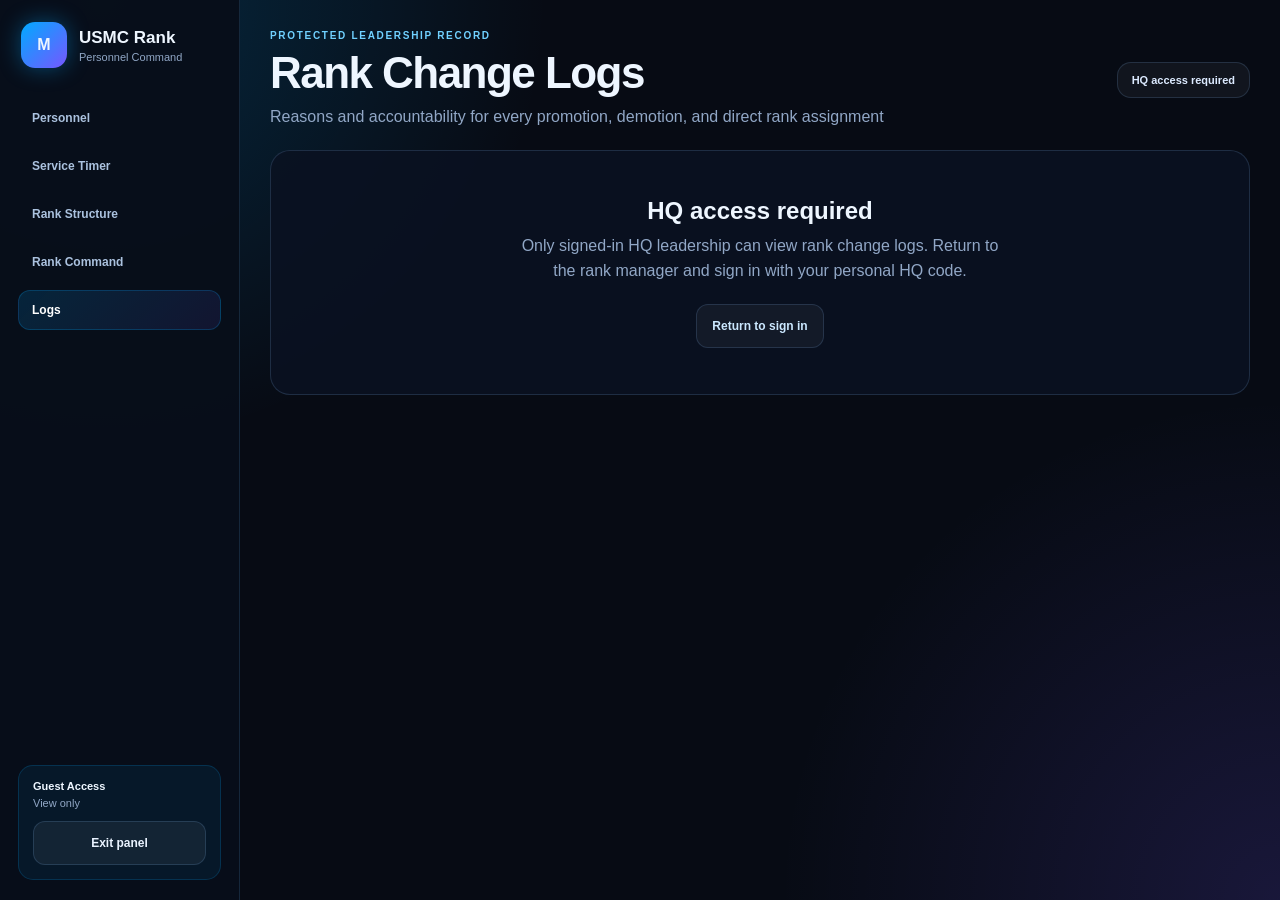
==== usmc-rank-manager/logs.html @ 3b0e1630 "Add HQ rank logs page" ====
<!doctype html>
<html lang="en">
<head>
  <meta charset="UTF-8">
  <meta name="viewport" content="width=device-width, initial-scale=1.0">
  <meta name="description" content="Protected USMC rank change logs">
  <title>Rank Change Logs · USMC Rank Manager</title>
  <link rel="stylesheet" href="styles.css?v=20260901-logs">
  <link rel="stylesheet" href="logs.css?v=20260901-logs">
</head>
<body>
  <div class="app">
    <aside class="sidebar">
      <div class="brand"><div class="brand-icon">M</div><div><h2>USMC Rank</h2><p>Personnel Command</p></div></div>
      <nav><a href="index.html#personnel">Personnel</a><a href="index.html#timer">Service Timer</a><a href="index.html#ranks">Rank Structure</a><a href="index.html#command">Rank Command</a><a class="active" href="logs.html">Logs</a></nav>
      <div class="sidebar-foot"><strong id="access-name">HQ Access</strong><span id="access-rank">Checking authorization…</span><button id="exit-logs" type="button">Exit panel</button></div>
    </aside>
    <section class="main logs-main">
      <header class="page-header"><div><p class="eyebrow">Protected leadership record</p><h1>Rank Change Logs</h1><p class="muted">Reasons and accountability for every promotion, demotion, and direct rank assignment</p></div><div id="role-badge" class="role-badge">HQ access required</div></header>
      <div id="logs-content">
        <div class="logs-toolbar"><a class="back-link" href="index.html">← Rank manager</a><button id="refresh-logs" type="button">Refresh logs</button></div>
        <article class="panel logs-panel"><div class="panel-head"><span>01</span><div><p>Leadership audit</p><h2>Rank history</h2></div></div><div id="logs-list" class="logs-list"><div class="empty">Loading logs…</div></div></article>
      </div>
      <section id="logs-blocked" class="logs-blocked hidden"><h2>HQ access required</h2><p>Only signed-in HQ leadership can view rank change logs. Return to the rank manager and sign in with your personal HQ code.</p><a class="back-link" href="index.html">Return to sign in</a></section>
    </section>
  </div>
  <div id="toast" class="toast" role="status"></div>
  <script src="config.js"></script>
  <script src="logs.js?v=20260901-logs"></script>
</body>
</html>
---- usmc-rank-manager/styles.css ----
:root{--bg:#070b14;--panel:rgba(11,18,33,.88);--line:rgba(135,191,255,.16);--text:#eef6ff;--muted:#91a7c6;--blue:#00aaff;--purple:#7657ff;--green:#52d49d;--red:#ff6782;--shadow:0 18px 50px rgba(0,0,0,.28)}
*{box-sizing:border-box}html{scroll-behavior:smooth;background:var(--bg)}body{margin:0;min-height:100vh;background:radial-gradient(circle at 8% 0,rgba(0,170,255,.18),transparent 30%),radial-gradient(circle at 100% 100%,rgba(118,87,255,.16),transparent 32%),var(--bg);color:var(--text);font-family:Inter,Arial,Helvetica,sans-serif;overflow-x:hidden}button,input{font:inherit}.hidden{display:none!important}button{min-height:44px;padding:0 15px;color:#eaf3ff;border:1px solid var(--line);border-radius:12px;background:rgba(255,255,255,.055);font-size:12px;font-weight:800;cursor:pointer;transition:transform .16s ease,border-color .16s ease,background .16s ease}button:hover:not(:disabled){transform:translateY(-1px);border-color:rgba(0,170,255,.46);background:rgba(255,255,255,.085)}button:disabled{opacity:.38;cursor:not-allowed}.primary{border-color:transparent;background:linear-gradient(135deg,var(--blue),var(--purple));box-shadow:0 10px 24px rgba(0,170,255,.17)}.danger-button{color:#ffb4c1;border-color:rgba(255,103,130,.26);background:rgba(255,103,130,.08)}input{width:100%;height:46px;padding:0 14px;color:white;border:1px solid var(--line);border-radius:12px;background:rgba(255,255,255,.055);outline:none}input::placeholder{color:#6f86a7}input:focus{border-color:rgba(0,170,255,.62);box-shadow:0 0 0 3px rgba(0,170,255,.11)}label{color:#bfd2eb;font-size:11px;font-weight:800}.eyebrow{margin:0 0 7px;color:#70d1ff;font-size:10px;font-weight:900;letter-spacing:.17em;text-transform:uppercase}.muted,.hint{color:var(--muted);line-height:1.55}
.entry-shell{min-height:100vh;display:grid;place-items:center;padding:24px}.entry-card{width:min(680px,100%);padding:38px;border:1px solid var(--line);border-radius:28px;background:rgba(9,15,28,.94);box-shadow:0 30px 90px rgba(0,0,0,.46);backdrop-filter:blur(18px)}.brand-icon{width:46px;height:46px;display:grid;place-items:center;flex:0 0 46px;border-radius:14px;background:linear-gradient(135deg,var(--blue),var(--purple));box-shadow:0 0 22px rgba(0,170,255,.38);font-weight:900}.entry-card>.eyebrow{margin-top:20px}.entry-card h1{margin:0;font-size:clamp(31px,6vw,48px);letter-spacing:-.035em}.entry-copy{max-width:570px;color:var(--muted);line-height:1.62}.entry-options{display:grid;gap:12px;margin-top:28px}.entry-option{width:100%;min-height:84px;display:grid;grid-template-columns:52px minmax(0,1fr) auto;align-items:center;gap:14px;padding:15px;color:var(--text);text-align:left;border:1px solid rgba(0,170,255,.26);border-radius:18px;background:linear-gradient(135deg,rgba(0,170,255,.12),rgba(118,87,255,.09))}.entry-option.guest{border-color:var(--line);background:rgba(255,255,255,.035)}.option-icon{width:48px;height:48px;display:grid;place-items:center;border-radius:14px;background:rgba(0,170,255,.14);font-weight:900}.entry-option strong,.entry-option small{display:block}.entry-option small{margin-top:5px;color:var(--muted);font-weight:500;line-height:1.4}.entry-foot{margin:24px 0 0;color:#7e94b3;font-size:12px}.hq-form,.stack{display:grid;gap:10px;margin-top:22px}.text-button{border:0;background:transparent;color:#9fc5f1}
.app{display:grid;grid-template-columns:240px minmax(0,1fr);min-height:100vh}.sidebar{position:sticky;top:0;height:100vh;padding:22px 18px;background:rgba(8,14,26,.96);border-right:1px solid rgba(105,185,255,.15);z-index:20}.brand{display:flex;align-items:center;gap:12px;margin:0 3px 30px}.brand h2,.brand p{margin:0}.brand h2{font-size:17px}.brand p{margin-top:3px;color:var(--muted);font-size:11px}.sidebar nav{display:grid;gap:8px}.sidebar nav a{padding:12px 13px;color:#abc2df;border:1px solid transparent;border-radius:12px;font-size:12px;font-weight:750;text-decoration:none;transition:.16s}.sidebar nav a:hover,.sidebar nav a.active{color:white;border-color:rgba(0,170,255,.22);background:linear-gradient(135deg,rgba(0,170,255,.15),rgba(118,87,255,.1))}.sidebar-foot{position:absolute;left:18px;right:18px;bottom:20px;display:grid;gap:5px;padding:14px;border:1px solid rgba(0,170,255,.18);border-radius:15px;background:rgba(0,170,255,.07);font-size:11px;overflow:hidden}.sidebar-foot strong,.sidebar-foot span{overflow-wrap:anywhere}.sidebar-foot span{color:var(--muted)}.sidebar-foot button{margin-top:7px}
.main{min-width:0;padding:30px}.page-header,.selected-bar,.workspace,footer{width:min(1340px,100%);margin-left:auto;margin-right:auto}.page-header{display:flex;align-items:center;justify-content:space-between;gap:22px;margin-bottom:20px}.page-header h1{margin:0;font-size:clamp(30px,4vw,44px);letter-spacing:-.035em}.page-header p:last-child{margin:7px 0 0}.role-badge{max-width:380px;padding:11px 14px;color:#dceaff;border:1px solid var(--line);border-radius:14px;background:rgba(255,255,255,.045);font-size:11px;font-weight:850;text-align:right;overflow-wrap:anywhere}.selected-bar{display:flex;align-items:center;justify-content:space-between;gap:18px;min-height:72px;padding:14px 18px;border:1px solid var(--line);border-radius:17px;background:rgba(11,18,33,.78);box-shadow:0 12px 35px rgba(0,0,0,.2)}.selected-bar>div{min-width:0;display:flex;align-items:baseline;gap:14px}.selected-bar span{color:var(--muted);font-size:9px;font-weight:850;letter-spacing:.14em;text-transform:uppercase;white-space:nowrap}.selected-bar strong{font-size:20px;overflow-wrap:anywhere}.selected-bar>b{flex:0 0 auto;max-width:52%;padding:8px 11px;color:#cef0ff;border:1px solid rgba(0,170,255,.2);border-radius:10px;background:rgba(0,170,255,.12);font-size:11px;text-align:right;overflow-wrap:anywhere}
.workspace{display:grid;grid-template-columns:minmax(300px,.84fr) minmax(420px,1.45fr);grid-template-areas:"personnel timer" "personnel command" "access access" "ranks ranks";gap:18px;margin-top:18px}.panel{min-width:0;padding:20px;border:1px solid var(--line);border-radius:20px;background:var(--panel);box-shadow:var(--shadow);backdrop-filter:blur(12px);overflow:hidden}.personnel-panel{grid-area:personnel}.timer-panel{grid-area:timer}.command-panel{grid-area:command}.access-panel{grid-area:access}.ranks-panel{grid-area:ranks}.panel-head{display:flex;align-items:center;gap:12px;padding-bottom:15px;border-bottom:1px solid rgba(130,190,255,.1)}.panel-head>span{width:40px;height:40px;display:grid;place-items:center;flex:0 0 40px;color:#c4ebff;border:1px solid rgba(0,170,255,.23);border-radius:12px;background:rgba(0,170,255,.12);font-size:10px;font-weight:900}.panel-head p,.panel-head h2{margin:0}.panel-head p{color:#70d1ff;font-size:8px;font-weight:900;letter-spacing:.15em;text-transform:uppercase}.panel-head h2{margin-top:4px;font-size:17px}.input-action{display:grid;grid-template-columns:minmax(0,1fr) auto;gap:9px}.list{max-height:510px;margin-top:16px;padding-right:3px;overflow:auto;display:grid;align-content:start;gap:8px}.list::-webkit-scrollbar,.rank-list::-webkit-scrollbar{width:7px;height:7px}.list::-webkit-scrollbar-thumb,.rank-list::-webkit-scrollbar-thumb{border-radius:99px;background:rgba(130,190,255,.22)}.row{min-width:0;display:grid;grid-template-columns:minmax(0,1fr) auto auto;align-items:center;gap:9px;padding:11px;border:1px solid rgba(130,190,255,.11);border-radius:14px;background:rgba(255,255,255,.037);cursor:pointer;transition:.15s}.row:hover,.row.selected{border-color:rgba(0,170,255,.35);background:rgba(0,170,255,.065)}.row.selected{box-shadow:inset 3px 0 var(--blue)}.row>div{min-width:0}.row strong,.row small{display:block;overflow-wrap:anywhere}.row strong{font-size:13px}.row small{margin-top:3px;color:var(--muted);font-size:10px}.row .rank{padding:6px 8px;color:#c5ecff;border-radius:8px;background:rgba(0,170,255,.1);font-size:10px;font-weight:900}.row .remove{min-height:32px;padding:0 9px;color:#ff9caf;font-size:9px}.empty{padding:60px 20px;text-align:center;color:var(--muted);border:1px dashed var(--line);border-radius:14px}
.clock{display:flex;align-items:center;justify-content:center;gap:12px;min-height:178px;padding:24px 0}.clock div{min-width:70px;text-align:center}.clock strong{display:block;font-size:clamp(34px,4.2vw,52px);font-variant-numeric:tabular-nums;letter-spacing:-.04em}.clock small{color:var(--muted);font-size:9px;letter-spacing:.1em;text-transform:uppercase}.clock i{color:#557293;font-size:25px;font-style:normal}.timer-actions{display:grid;grid-template-columns:minmax(130px,.7fr) 1.3fr;align-items:end;gap:10px;padding-top:14px;border-top:1px solid rgba(130,190,255,.1)}.seconds-field{display:grid;gap:7px}.seconds-field span{color:var(--muted);font-size:9px;text-transform:uppercase;letter-spacing:.09em}.button-row{display:flex;align-items:center;gap:8px;flex-wrap:wrap}.button-row button{flex:1 1 105px}.timer-panel>.hint{margin:12px 0 0;font-size:10px}
.command-help{display:flex;gap:8px;flex-wrap:wrap;margin-top:4px}.command-help span{padding:7px 9px;color:var(--muted);border:1px solid rgba(130,190,255,.1);border-radius:9px;background:rgba(255,255,255,.03);font-size:9px}.command-help b{color:#bdeaff}.guest-message{display:none;margin-top:20px;padding:14px;border:1px solid rgba(130,190,255,.1);border-radius:12px;background:rgba(255,255,255,.025)}.guest-message strong,.guest-message span{display:block}.guest-message span{margin-top:4px;color:var(--muted);font-size:11px}.authority.hidden+.guest-message{display:block}
.access-layout{display:grid;grid-template-columns:minmax(260px,.8fr) minmax(340px,1.2fr);gap:20px;align-items:stretch;padding-top:18px}.access-status{min-height:44px;margin:0 0 16px;color:#b7cae3;font-size:12px;line-height:1.55}.code-result{min-width:0;display:grid;grid-template-columns:minmax(0,1fr) auto;gap:7px 12px;padding:16px;border:1px solid rgba(82,212,157,.26);border-radius:15px;background:rgba(82,212,157,.075);overflow:hidden}.code-result>span{color:#aeecca;font-size:9px;font-weight:900;letter-spacing:.13em;text-transform:uppercase}.code-result>strong{grid-column:1/2;font-size:13px;overflow-wrap:anywhere}.code-result>code{grid-column:1/2;display:block;min-width:0;padding:11px 12px;color:#caffdf;border:1px solid rgba(82,212,157,.18);border-radius:10px;background:rgba(0,0,0,.2);font:800 13px/1.45 ui-monospace,SFMono-Regular,Consolas,monospace;letter-spacing:.02em;overflow-wrap:anywhere;word-break:break-word}.code-result>button{grid-column:2;grid-row:1/4;align-self:stretch;min-width:100px;color:#caffdf;border-color:rgba(82,212,157,.22);background:rgba(82,212,157,.09)}.code-result>small{grid-column:1/-1;color:#7fa990;font-size:9px}
.rank-list{max-height:520px;margin-top:16px;padding-right:4px;overflow:auto;display:grid;grid-template-columns:repeat(3,minmax(0,1fr));gap:8px}.rank-item{min-width:0;display:grid;grid-template-columns:48px minmax(0,1fr);gap:10px;padding:11px;border:1px solid rgba(130,190,255,.1);border-radius:13px;background:rgba(255,255,255,.03)}.rank-item>b{color:#bfeaff;font-size:11px}.rank-item strong{font-size:11px;overflow-wrap:anywhere}.rank-item small{color:var(--muted);font-size:9px;overflow-wrap:anywhere}footer{padding:24px 0 5px;color:#637b9b;font-size:10px;text-align:center}.toast{position:fixed;right:22px;bottom:22px;z-index:50;width:min(420px,calc(100% - 44px));padding:14px 16px;color:white;border:1px solid rgba(0,170,255,.34);border-radius:14px;background:rgba(8,14,26,.98);box-shadow:0 18px 42px rgba(0,0,0,.4);font-size:12px;opacity:0;transform:translateY(12px);pointer-events:none;transition:.2s}.toast.show{opacity:1;transform:none}
@media(max-width:1100px){.workspace{grid-template-columns:1fr;grid-template-areas:"personnel" "timer" "command" "access" "ranks"}.personnel-panel .list{max-height:360px}.rank-list{grid-template-columns:repeat(2,minmax(0,1fr))}.access-layout{grid-template-columns:1fr}}
@media(max-width:820px){.app{grid-template-columns:1fr}.sidebar{position:relative;height:auto;padding:16px}.brand{margin-bottom:14px}.sidebar nav{display:flex;gap:7px;overflow-x:auto}.sidebar nav a{flex:0 0 auto}.sidebar-foot{position:static;margin-top:14px}.main{padding:20px 15px}.page-header{align-items:flex-start;flex-direction:column}.role-badge{text-align:left}.selected-bar>div{align-items:flex-start;flex-direction:column;gap:5px}.selected-bar>b{max-width:48%}}
@media(max-width:560px){.entry-card{padding:24px}.entry-option{grid-template-columns:46px minmax(0,1fr)}.entry-option>b{display:none}.option-icon{width:42px;height:42px}.selected-bar{align-items:flex-start;flex-direction:column}.selected-bar>b{max-width:100%;text-align:left}.input-action,.timer-actions{grid-template-columns:1fr}.button-row{display:grid;grid-template-columns:1fr}.clock{gap:5px;min-height:150px}.clock div{min-width:54px}.clock strong{font-size:28px}.rank-list{grid-template-columns:1fr}.access-layout{grid-template-columns:minmax(0,1fr)}.code-result{grid-template-columns:1fr}.code-result>button{grid-column:1;grid-row:auto}.panel{padding:16px}}
---- usmc-rank-manager/logs.css ----
body.modal-open{overflow:hidden}
textarea{font:inherit;width:100%;min-height:132px;resize:vertical;padding:13px 14px;color:white;border:1px solid var(--line);border-radius:12px;background:rgba(255,255,255,.055);outline:none;line-height:1.5}
textarea::placeholder{color:#6f86a7}textarea:focus{border-color:rgba(0,170,255,.62);box-shadow:0 0 0 3px rgba(0,170,255,.11)}
.modal-backdrop{position:fixed;inset:0;z-index:80;display:grid;place-items:center;padding:20px;background:rgba(3,7,14,.8);backdrop-filter:blur(8px)}
.reason-modal{width:min(520px,100%);padding:26px;border:1px solid rgba(0,170,255,.28);border-radius:22px;background:#0b1221;box-shadow:0 28px 80px rgba(0,0,0,.58)}
.modal-icon{width:44px;height:44px;display:grid;place-items:center;margin-bottom:17px;border-radius:13px;background:linear-gradient(135deg,var(--blue),var(--purple));font-weight:900}.reason-modal h2{margin:0;font-size:24px}.modal-summary{margin:9px 0 20px;color:var(--muted);font-size:12px;overflow-wrap:anywhere}.reason-modal label{display:block;margin-bottom:8px}.modal-actions{display:flex;justify-content:flex-end;gap:9px;margin-top:16px}.modal-actions button{min-width:125px}
.logs-main{padding-bottom:50px}.logs-toolbar{width:min(1100px,100%);display:flex;justify-content:space-between;gap:10px;margin:0 auto 18px}.back-link{display:inline-flex;align-items:center;min-height:44px;padding:0 15px;color:#cbe8ff;border:1px solid var(--line);border-radius:12px;background:rgba(255,255,255,.045);font-size:12px;font-weight:800;text-decoration:none}.logs-panel,.logs-blocked{width:min(1100px,100%);margin:0 auto}.logs-list{display:grid;gap:10px;margin-top:16px}.log-entry{display:grid;grid-template-columns:minmax(0,1fr) auto;gap:14px;padding:16px;border:1px solid rgba(130,190,255,.12);border-radius:15px;background:rgba(255,255,255,.03)}.log-main{min-width:0}.log-title{display:flex;align-items:center;gap:9px;flex-wrap:wrap}.log-title strong{font-size:13px}.log-change{padding:5px 8px;color:#c6edff;border-radius:8px;background:rgba(0,170,255,.1);font-size:10px;font-weight:900}.log-meta{margin:7px 0 0;color:var(--muted);font-size:10px}.log-reason{margin:11px 0 0;padding:11px 12px;color:#dbeaff;border-left:3px solid var(--blue);border-radius:0 10px 10px 0;background:rgba(0,170,255,.055);font-size:12px;line-height:1.55;overflow-wrap:anywhere}.delete-log{align-self:center;color:#ffafbd;border-color:rgba(255,103,130,.26);background:rgba(255,103,130,.07)}.logs-blocked{padding:46px 24px;text-align:center;border:1px solid var(--line);border-radius:20px;background:var(--panel)}.logs-blocked h2{margin:0 0 8px}.logs-blocked p{margin:0 auto 20px;max-width:500px;color:var(--muted);line-height:1.6}
@media(max-width:560px){.modal-actions{display:grid;grid-template-columns:1fr}.log-entry{grid-template-columns:1fr}.delete-log{width:100%}.logs-toolbar{align-items:stretch;flex-direction:column}}
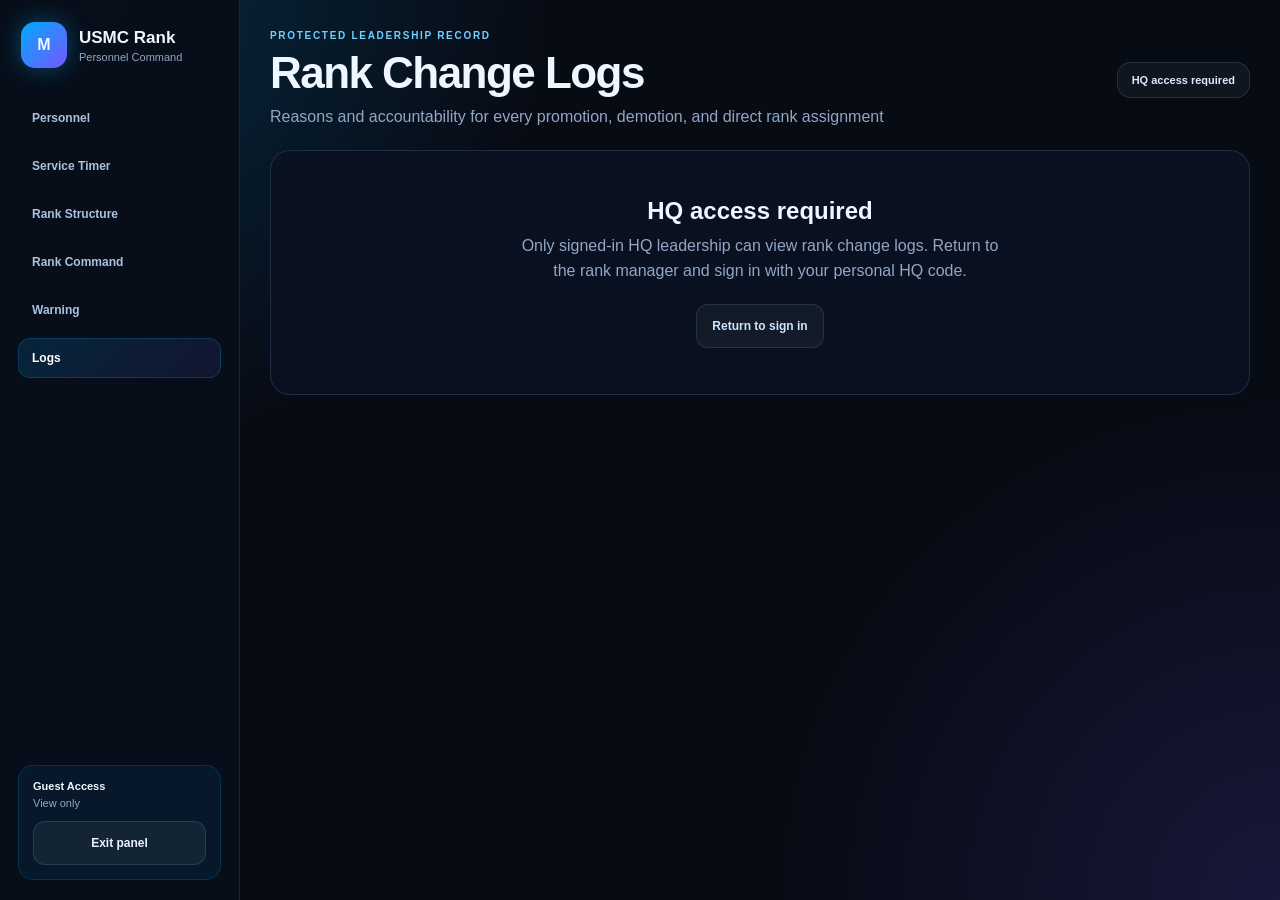
==== commit 357887cb: "Add Warning navigation to Logs" ====
--- a/usmc-rank-manager/logs.html
+++ b/usmc-rank-manager/logs.html
@@ -6,13 +6,13 @@
   <meta name="description" content="Protected USMC rank change logs">
   <title>Rank Change Logs · USMC Rank Manager</title>
   <link rel="stylesheet" href="styles.css?v=20260901-logs">
-  <link rel="stylesheet" href="logs.css?v=20260901-logs">
+  <link rel="stylesheet" href="logs.css?v=20260901-warnings">
 </head>
 <body>
   <div class="app">
     <aside class="sidebar">
       <div class="brand"><div class="brand-icon">M</div><div><h2>USMC Rank</h2><p>Personnel Command</p></div></div>
-      <nav><a href="index.html#personnel">Personnel</a><a href="index.html#timer">Service Timer</a><a href="index.html#ranks">Rank Structure</a><a href="index.html#command">Rank Command</a><a class="active" href="logs.html">Logs</a></nav>
+      <nav><a href="index.html#personnel">Personnel</a><a href="index.html#timer">Service Timer</a><a href="index.html#ranks">Rank Structure</a><a href="index.html#command">Rank Command</a><a href="warning.html">Warning</a><a class="active" href="logs.html">Logs</a></nav>
       <div class="sidebar-foot"><strong id="access-name">HQ Access</strong><span id="access-rank">Checking authorization…</span><button id="exit-logs" type="button">Exit panel</button></div>
     </aside>
     <section class="main logs-main">
@@ -26,6 +26,6 @@
   </div>
   <div id="toast" class="toast" role="status"></div>
   <script src="config.js"></script>
-  <script src="logs.js?v=20260901-logs"></script>
+  <script src="logs.js?v=20260901-livesync"></script>
 </body>
 </html>
--- a/usmc-rank-manager/logs.css
+++ b/usmc-rank-manager/logs.css
@@ -1,3 +1,4 @@
+.rank-list{grid-template-columns:repeat(2,minmax(0,1fr))}
 body.modal-open{overflow:hidden}
 textarea{font:inherit;width:100%;min-height:132px;resize:vertical;padding:13px 14px;color:white;border:1px solid var(--line);border-radius:12px;background:rgba(255,255,255,.055);outline:none;line-height:1.5}
 textarea::placeholder{color:#6f86a7}textarea:focus{border-color:rgba(0,170,255,.62);box-shadow:0 0 0 3px rgba(0,170,255,.11)}
@@ -5,4 +6,4 @@
 .reason-modal{width:min(520px,100%);padding:26px;border:1px solid rgba(0,170,255,.28);border-radius:22px;background:#0b1221;box-shadow:0 28px 80px rgba(0,0,0,.58)}
 .modal-icon{width:44px;height:44px;display:grid;place-items:center;margin-bottom:17px;border-radius:13px;background:linear-gradient(135deg,var(--blue),var(--purple));font-weight:900}.reason-modal h2{margin:0;font-size:24px}.modal-summary{margin:9px 0 20px;color:var(--muted);font-size:12px;overflow-wrap:anywhere}.reason-modal label{display:block;margin-bottom:8px}.modal-actions{display:flex;justify-content:flex-end;gap:9px;margin-top:16px}.modal-actions button{min-width:125px}
 .logs-main{padding-bottom:50px}.logs-toolbar{width:min(1100px,100%);display:flex;justify-content:space-between;gap:10px;margin:0 auto 18px}.back-link{display:inline-flex;align-items:center;min-height:44px;padding:0 15px;color:#cbe8ff;border:1px solid var(--line);border-radius:12px;background:rgba(255,255,255,.045);font-size:12px;font-weight:800;text-decoration:none}.logs-panel,.logs-blocked{width:min(1100px,100%);margin:0 auto}.logs-list{display:grid;gap:10px;margin-top:16px}.log-entry{display:grid;grid-template-columns:minmax(0,1fr) auto;gap:14px;padding:16px;border:1px solid rgba(130,190,255,.12);border-radius:15px;background:rgba(255,255,255,.03)}.log-main{min-width:0}.log-title{display:flex;align-items:center;gap:9px;flex-wrap:wrap}.log-title strong{font-size:13px}.log-change{padding:5px 8px;color:#c6edff;border-radius:8px;background:rgba(0,170,255,.1);font-size:10px;font-weight:900}.log-meta{margin:7px 0 0;color:var(--muted);font-size:10px}.log-reason{margin:11px 0 0;padding:11px 12px;color:#dbeaff;border-left:3px solid var(--blue);border-radius:0 10px 10px 0;background:rgba(0,170,255,.055);font-size:12px;line-height:1.55;overflow-wrap:anywhere}.delete-log{align-self:center;color:#ffafbd;border-color:rgba(255,103,130,.26);background:rgba(255,103,130,.07)}.logs-blocked{padding:46px 24px;text-align:center;border:1px solid var(--line);border-radius:20px;background:var(--panel)}.logs-blocked h2{margin:0 0 8px}.logs-blocked p{margin:0 auto 20px;max-width:500px;color:var(--muted);line-height:1.6}
-@media(max-width:560px){.modal-actions{display:grid;grid-template-columns:1fr}.log-entry{grid-template-columns:1fr}.delete-log{width:100%}.logs-toolbar{align-items:stretch;flex-direction:column}}
+@media(max-width:560px){.rank-list{grid-template-columns:1fr}.modal-actions{display:grid;grid-template-columns:1fr}.log-entry{grid-template-columns:1fr}.delete-log{width:100%}.logs-toolbar{align-items:stretch;flex-direction:column}}
